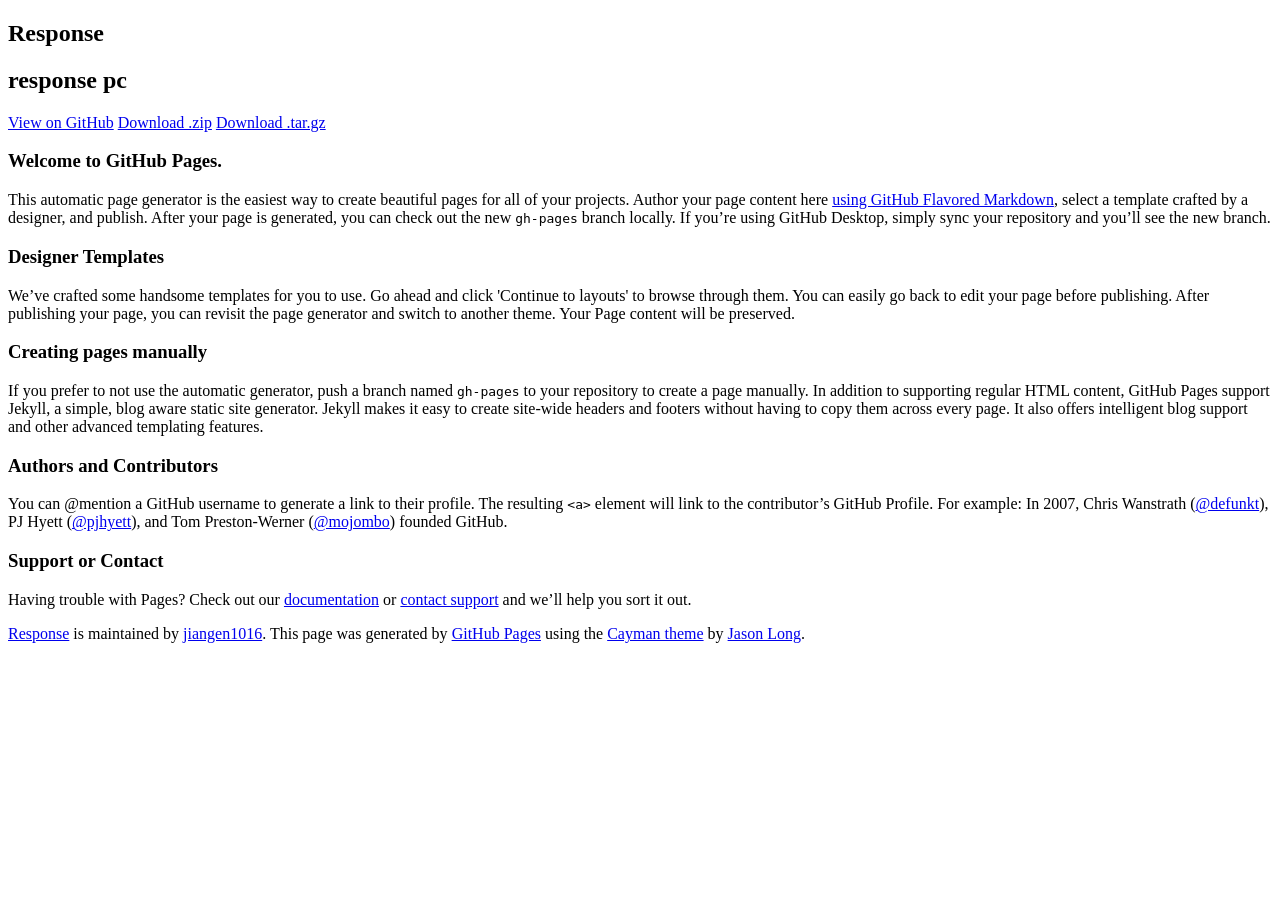
==== index.html @ a20ffac2 "Create gh-pages branch via GitHub" ====
<!DOCTYPE html>
<html lang="en-us">
  <head>
    <meta charset="UTF-8">
    <title>Response by jiangen1016</title>
    <meta name="viewport" content="width=device-width, initial-scale=1">
    <link rel="stylesheet" type="text/css" href="stylesheets/normalize.css" media="screen">
    <link href='https://fonts.googleapis.com/css?family=Open+Sans:400,700' rel='stylesheet' type='text/css'>
    <link rel="stylesheet" type="text/css" href="stylesheets/stylesheet.css" media="screen">
    <link rel="stylesheet" type="text/css" href="stylesheets/github-light.css" media="screen">
  </head>
  <body>
    <section class="page-header">
      <h1 class="project-name">Response</h1>
      <h2 class="project-tagline">response pc</h2>
      <a href="https://github.com/jiangen1016/response" class="btn">View on GitHub</a>
      <a href="https://github.com/jiangen1016/response/zipball/master" class="btn">Download .zip</a>
      <a href="https://github.com/jiangen1016/response/tarball/master" class="btn">Download .tar.gz</a>
    </section>

    <section class="main-content">
      <h3>
<a id="welcome-to-github-pages" class="anchor" href="#welcome-to-github-pages" aria-hidden="true"><span aria-hidden="true" class="octicon octicon-link"></span></a>Welcome to GitHub Pages.</h3>

<p>This automatic page generator is the easiest way to create beautiful pages for all of your projects. Author your page content here <a href="https://guides.github.com/features/mastering-markdown/">using GitHub Flavored Markdown</a>, select a template crafted by a designer, and publish. After your page is generated, you can check out the new <code>gh-pages</code> branch locally. If you’re using GitHub Desktop, simply sync your repository and you’ll see the new branch.</p>

<h3>
<a id="designer-templates" class="anchor" href="#designer-templates" aria-hidden="true"><span aria-hidden="true" class="octicon octicon-link"></span></a>Designer Templates</h3>

<p>We’ve crafted some handsome templates for you to use. Go ahead and click 'Continue to layouts' to browse through them. You can easily go back to edit your page before publishing. After publishing your page, you can revisit the page generator and switch to another theme. Your Page content will be preserved.</p>

<h3>
<a id="creating-pages-manually" class="anchor" href="#creating-pages-manually" aria-hidden="true"><span aria-hidden="true" class="octicon octicon-link"></span></a>Creating pages manually</h3>

<p>If you prefer to not use the automatic generator, push a branch named <code>gh-pages</code> to your repository to create a page manually. In addition to supporting regular HTML content, GitHub Pages support Jekyll, a simple, blog aware static site generator. Jekyll makes it easy to create site-wide headers and footers without having to copy them across every page. It also offers intelligent blog support and other advanced templating features.</p>

<h3>
<a id="authors-and-contributors" class="anchor" href="#authors-and-contributors" aria-hidden="true"><span aria-hidden="true" class="octicon octicon-link"></span></a>Authors and Contributors</h3>

<p>You can @mention a GitHub username to generate a link to their profile. The resulting <code>&lt;a&gt;</code> element will link to the contributor’s GitHub Profile. For example: In 2007, Chris Wanstrath (<a href="https://github.com/defunkt" class="user-mention">@defunkt</a>), PJ Hyett (<a href="https://github.com/pjhyett" class="user-mention">@pjhyett</a>), and Tom Preston-Werner (<a href="https://github.com/mojombo" class="user-mention">@mojombo</a>) founded GitHub.</p>

<h3>
<a id="support-or-contact" class="anchor" href="#support-or-contact" aria-hidden="true"><span aria-hidden="true" class="octicon octicon-link"></span></a>Support or Contact</h3>

<p>Having trouble with Pages? Check out our <a href="https://help.github.com/pages">documentation</a> or <a href="https://github.com/contact">contact support</a> and we’ll help you sort it out.</p>

      <footer class="site-footer">
        <span class="site-footer-owner"><a href="https://github.com/jiangen1016/response">Response</a> is maintained by <a href="https://github.com/jiangen1016">jiangen1016</a>.</span>

        <span class="site-footer-credits">This page was generated by <a href="https://pages.github.com">GitHub Pages</a> using the <a href="https://github.com/jasonlong/cayman-theme">Cayman theme</a> by <a href="https://twitter.com/jasonlong">Jason Long</a>.</span>
      </footer>

    </section>

  
  </body>
</html>
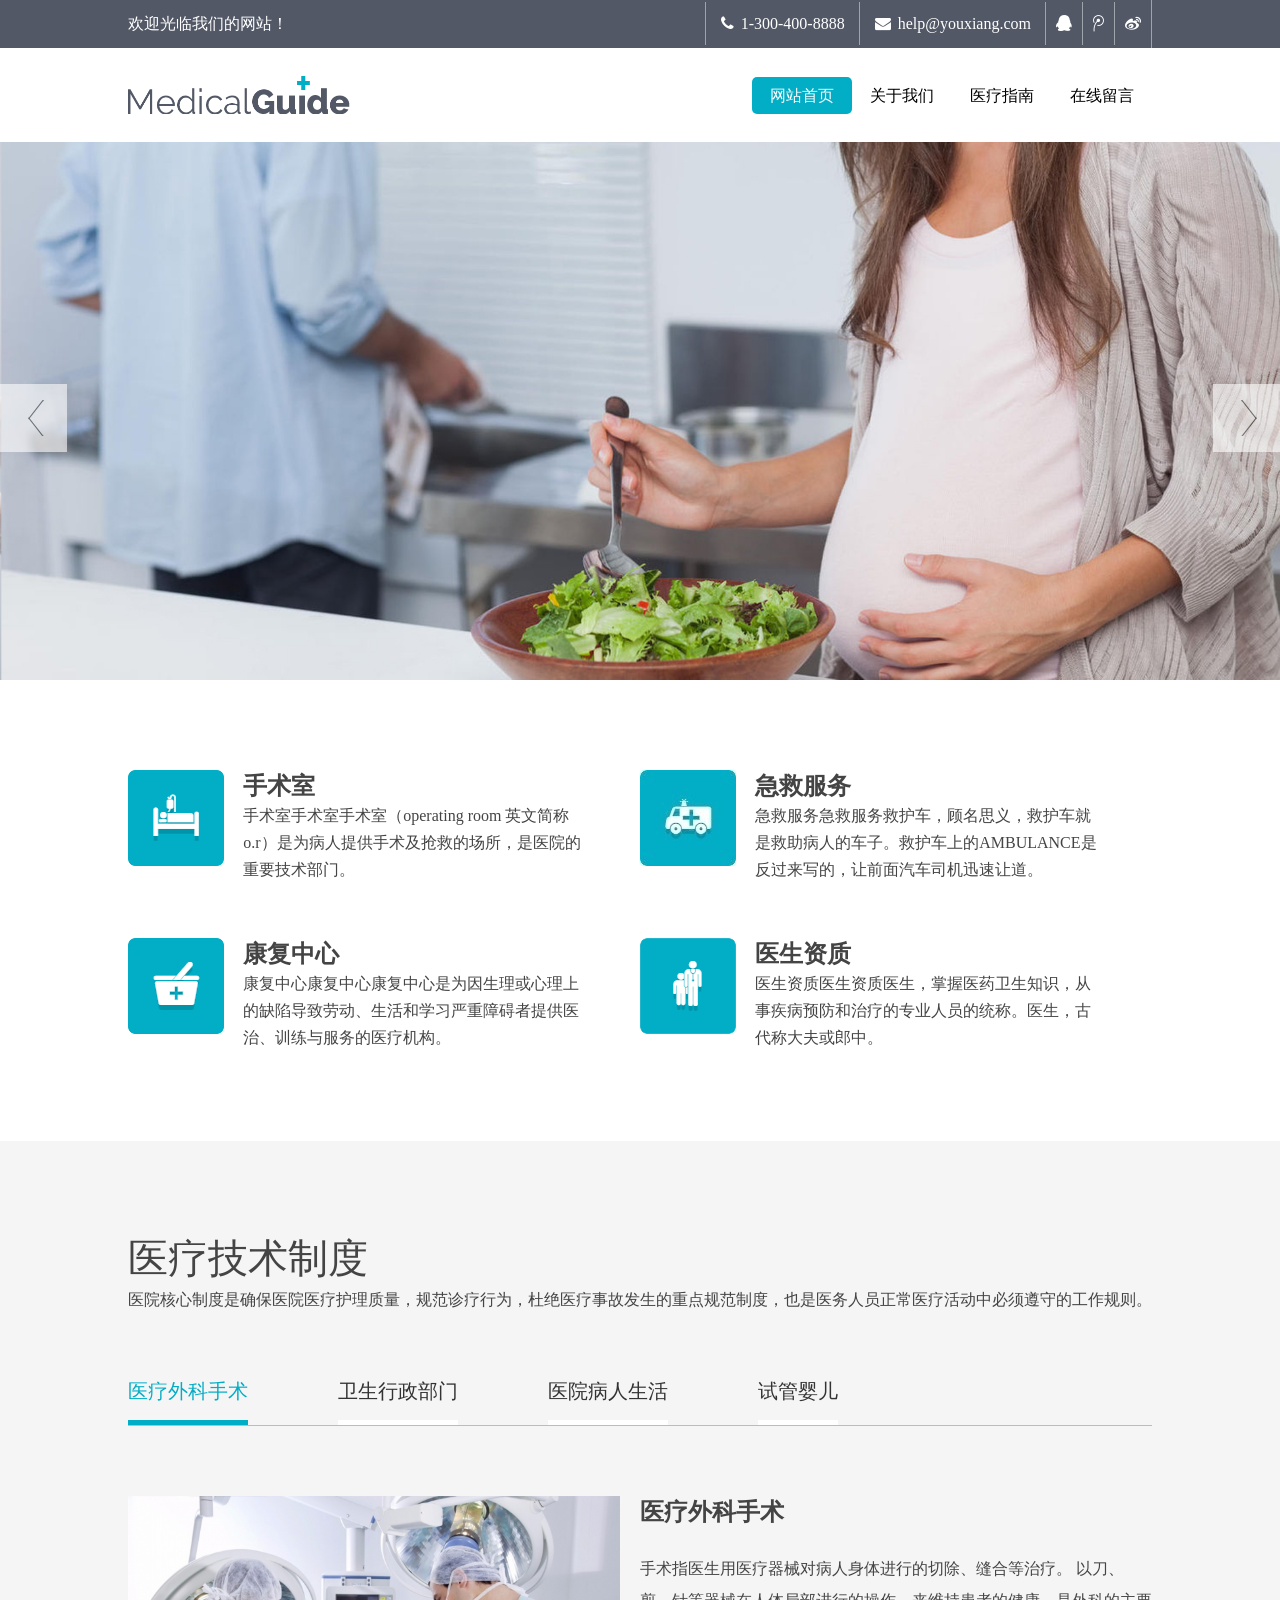
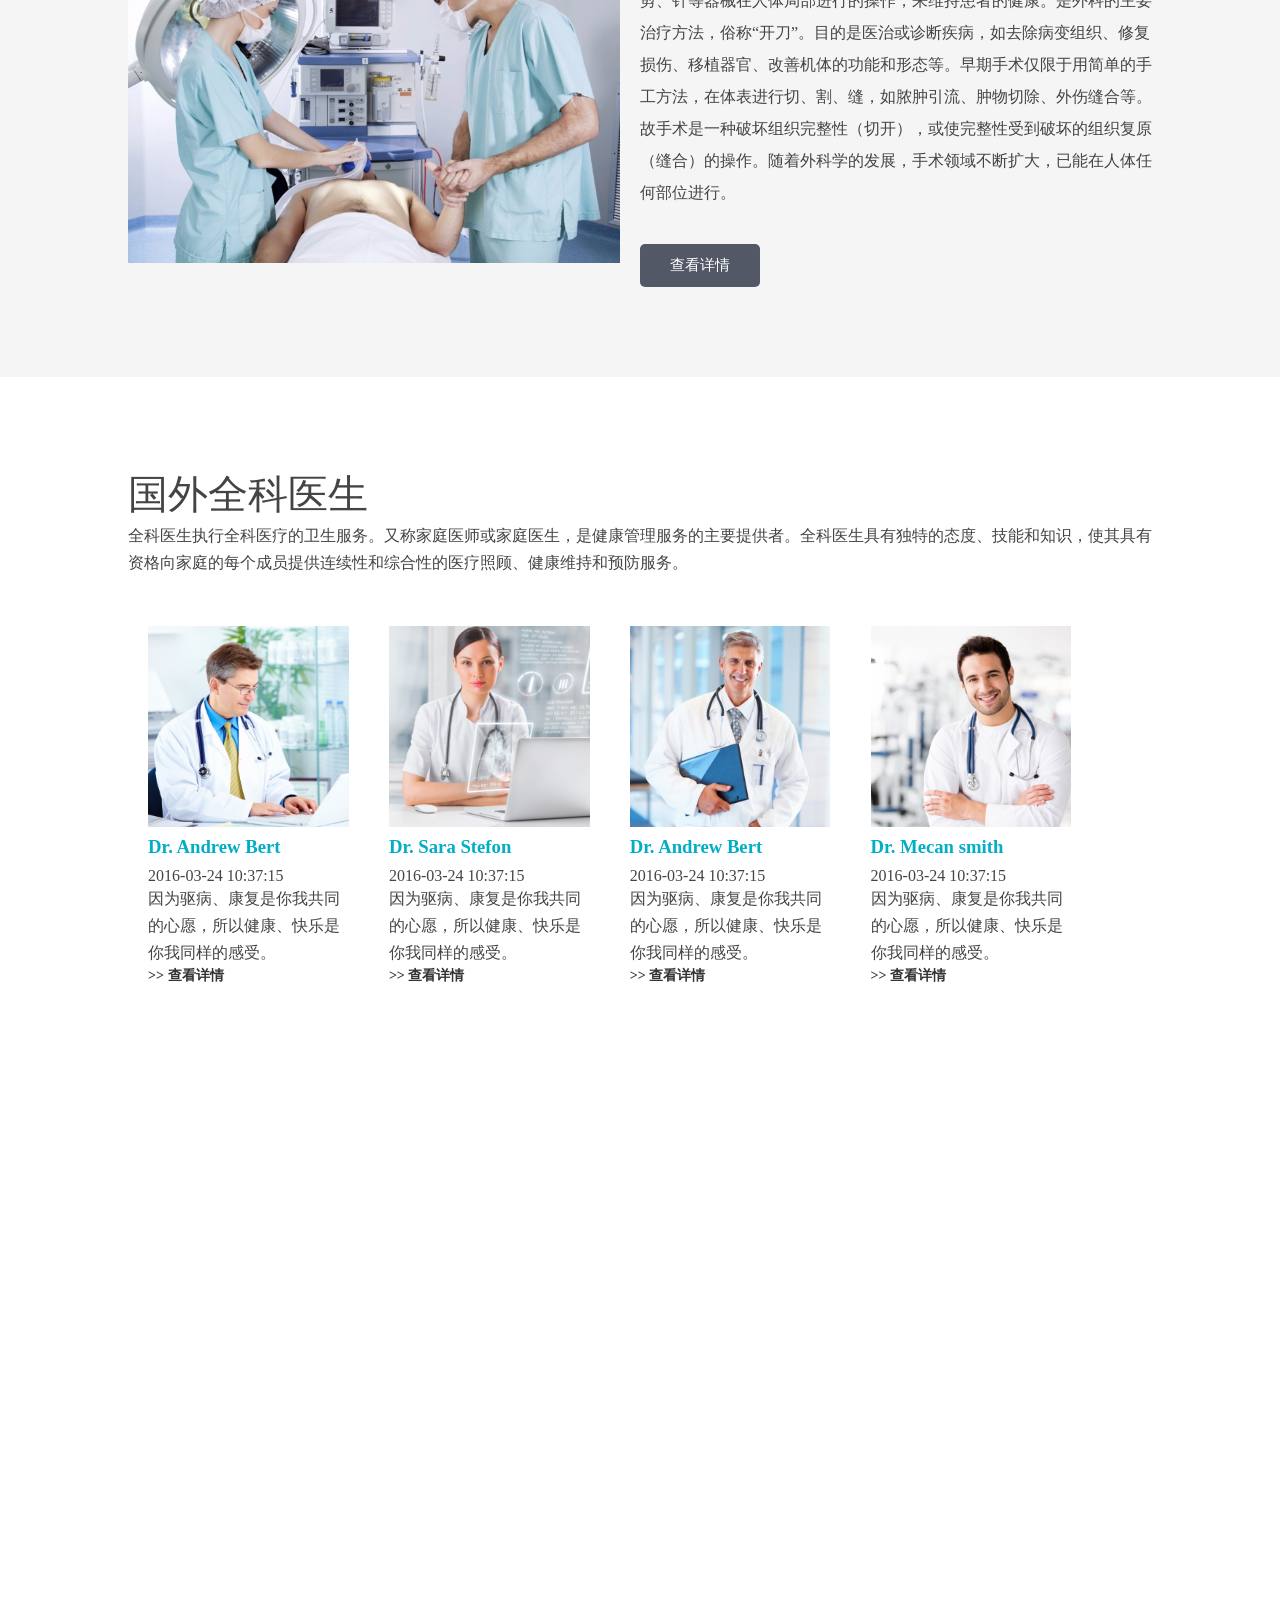
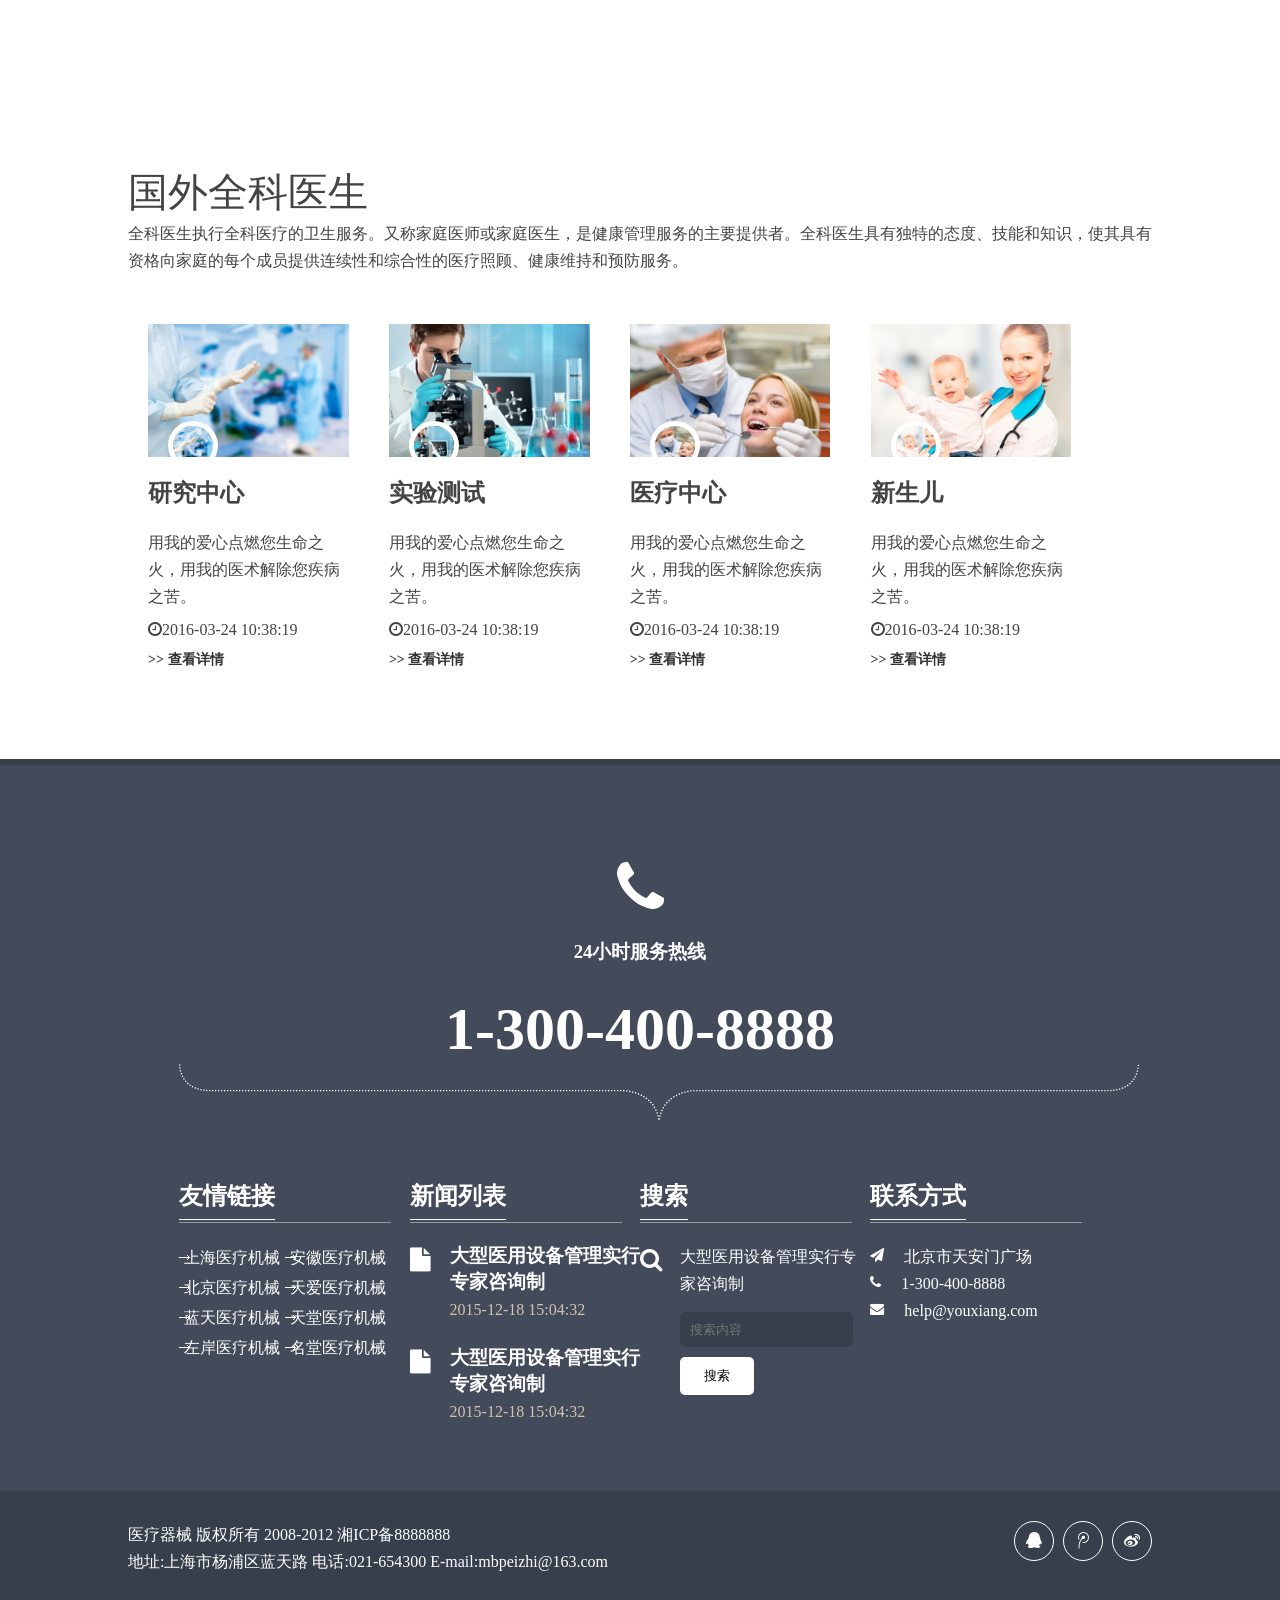
==== commit b5ab2bb8: "response1.0" ====
--- a/index.html
+++ b/index.html
@@ -1,57 +1,350 @@
 <!DOCTYPE html>
-<html lang="en-us">
-  <head>
+<html lang="en" id="html">
+<head>
     <meta charset="UTF-8">
-    <title>Response by jiangen1016</title>
-    <meta name="viewport" content="width=device-width, initial-scale=1">
-    <link rel="stylesheet" type="text/css" href="stylesheets/normalize.css" media="screen">
-    <link href='https://fonts.googleapis.com/css?family=Open+Sans:400,700' rel='stylesheet' type='text/css'>
-    <link rel="stylesheet" type="text/css" href="stylesheets/stylesheet.css" media="screen">
-    <link rel="stylesheet" type="text/css" href="stylesheets/github-light.css" media="screen">
-  </head>
-  <body>
-    <section class="page-header">
-      <h1 class="project-name">Response</h1>
-      <h2 class="project-tagline">response pc</h2>
-      <a href="https://github.com/jiangen1016/response" class="btn">View on GitHub</a>
-      <a href="https://github.com/jiangen1016/response/zipball/master" class="btn">Download .zip</a>
-      <a href="https://github.com/jiangen1016/response/tarball/master" class="btn">Download .tar.gz</a>
-    </section>
-
-    <section class="main-content">
-      <h3>
-<a id="welcome-to-github-pages" class="anchor" href="#welcome-to-github-pages" aria-hidden="true"><span aria-hidden="true" class="octicon octicon-link"></span></a>Welcome to GitHub Pages.</h3>
-
-<p>This automatic page generator is the easiest way to create beautiful pages for all of your projects. Author your page content here <a href="https://guides.github.com/features/mastering-markdown/">using GitHub Flavored Markdown</a>, select a template crafted by a designer, and publish. After your page is generated, you can check out the new <code>gh-pages</code> branch locally. If you’re using GitHub Desktop, simply sync your repository and you’ll see the new branch.</p>
-
-<h3>
-<a id="designer-templates" class="anchor" href="#designer-templates" aria-hidden="true"><span aria-hidden="true" class="octicon octicon-link"></span></a>Designer Templates</h3>
-
-<p>We’ve crafted some handsome templates for you to use. Go ahead and click 'Continue to layouts' to browse through them. You can easily go back to edit your page before publishing. After publishing your page, you can revisit the page generator and switch to another theme. Your Page content will be preserved.</p>
-
-<h3>
-<a id="creating-pages-manually" class="anchor" href="#creating-pages-manually" aria-hidden="true"><span aria-hidden="true" class="octicon octicon-link"></span></a>Creating pages manually</h3>
-
-<p>If you prefer to not use the automatic generator, push a branch named <code>gh-pages</code> to your repository to create a page manually. In addition to supporting regular HTML content, GitHub Pages support Jekyll, a simple, blog aware static site generator. Jekyll makes it easy to create site-wide headers and footers without having to copy them across every page. It also offers intelligent blog support and other advanced templating features.</p>
-
-<h3>
-<a id="authors-and-contributors" class="anchor" href="#authors-and-contributors" aria-hidden="true"><span aria-hidden="true" class="octicon octicon-link"></span></a>Authors and Contributors</h3>
-
-<p>You can @mention a GitHub username to generate a link to their profile. The resulting <code>&lt;a&gt;</code> element will link to the contributor’s GitHub Profile. For example: In 2007, Chris Wanstrath (<a href="https://github.com/defunkt" class="user-mention">@defunkt</a>), PJ Hyett (<a href="https://github.com/pjhyett" class="user-mention">@pjhyett</a>), and Tom Preston-Werner (<a href="https://github.com/mojombo" class="user-mention">@mojombo</a>) founded GitHub.</p>
-
-<h3>
-<a id="support-or-contact" class="anchor" href="#support-or-contact" aria-hidden="true"><span aria-hidden="true" class="octicon octicon-link"></span></a>Support or Contact</h3>
-
-<p>Having trouble with Pages? Check out our <a href="https://help.github.com/pages">documentation</a> or <a href="https://github.com/contact">contact support</a> and we’ll help you sort it out.</p>
-
-      <footer class="site-footer">
-        <span class="site-footer-owner"><a href="https://github.com/jiangen1016/response">Response</a> is maintained by <a href="https://github.com/jiangen1016">jiangen1016</a>.</span>
-
-        <span class="site-footer-credits">This page was generated by <a href="https://pages.github.com">GitHub Pages</a> using the <a href="https://github.com/jasonlong/cayman-theme">Cayman theme</a> by <a href="https://twitter.com/jasonlong">Jason Long</a>.</span>
-      </footer>
-
-    </section>
-
-  
-  </body>
-</html>
+    <meta name="viewport content="width=device-width,initial-scale=1,maximum-scale=1,user-scalable=no"/>
+    <title>医疗器材</title>
+    <link rel="stylesheet" href="css/font-awesome.min.css">
+    <link rel="stylesheet" href="css/style.css">
+    <link rel="stylesheet" href="css/index.css">
+    <script src="js/jquery-1.8.3.min.js"></script>
+    <script src="js/index.js"></script>
+    <style>
+
+    </style>
+</head>
+<body>
+    <div class="backtop">
+
+    </div>
+    <div class="header ul-left">
+        <div class="inner header-text">
+            <span>欢迎光临我们的网站！</span>
+            <ul class="clear">
+                <li><a class="num" href="javascript:;"><i class="fa fa-phone"></i>1-300-400-8888</a></li>
+                <li><a class="num" href="javascript:;"><i class="fa fa-envelope"></i>help@youxiang.com</a></li>
+                <li><a class="icon" href="javascript:;"><i class="fa fa-qq"></i></a></li>
+                <li><a class="icon" href="javascript:;"><i class="fa fa-tencent-weibo"></i></a></li>
+                <li class="last"><a class="icon" href="javascript:;"><i class="fa fa-weibo"></i></a></li>
+            </ul>
+        </div>
+    </div>
+   <div id="nav">
+       <div class="nav clear ul-left">
+           <div class="inner">
+               <img src="images/logo.png" alt="" class="logo">
+               <ul class="clear">
+                   <li><a class="active" href="javascript:;">网站首页</a></li>
+                   <li><a href="about.html">关于我们</a></li>
+                   <li><a href="guide.html">医疗指南</a></li>
+                   <li><a href="onload.html">在线留言</a></li>
+               </ul>
+               <div class="navicon"><i class="fa fa-navicon"></i>
+                   <div class="dl">
+                       <dl>
+                           <dd class="ff"><a href="index.html">网站首页</a></dd>
+                           <dd><a href="about.html">关于我们</a></dd>
+                           <dd><a href="guide.html">医疗指南</a></dd>
+                           <dd><a href="onload.html">在线留言</a></dd>
+                       </dl>
+                   </div>
+               </div>
+
+           </div>
+       </div>
+   </div>
+    <div class="banner">
+        <div class="btn btn-left"></div>
+            <img class="imgshow" src="images/banner0.jpg" alt="">
+            <img src="images/banner1.jpg" alt="">
+            <img src="images/banner2.jpg" alt="">
+            <div class="btn-txt"></div>
+        <div class="btn btn-right"></div>
+    </div>
+    <div class="inner banner-news clear">
+        <div class="news-card clear">
+            <div class="card-img">
+                <img src="images/thumb.php.jpg" alt="">
+            </div>
+            <div class="text">
+                <h2>手术室</h2>
+                <p>手术室手术室手术室（operating room 英文简称o.r）是为病人提供手术及抢救的场所，是医院的重要技术部门。</p>
+            </div>
+        </div>
+        <div class="news-card clear">
+            <div class="card-img">
+                <img src="images/thumb.php1.jpg" alt="">
+            </div>
+            <div class="text">
+                <h2>急救服务</h2>
+                <p>急救服务急救服务救护车，顾名思义，救护车就是救助病人的车子。救护车上的AMBULANCE是反过来写的，让前面汽车司机迅速让道。</p>
+            </div>
+        </div>
+        <div class="news-card clear">
+            <div class="card-img">
+                <img src="images/thumb.php2.jpg" alt="">
+            </div>
+            <div class="text">
+                <h2>康复中心</h2>
+                <p>康复中心康复中心康复中心是为因生理或心理上的缺陷导致劳动、生活和学习严重障碍者提供医治、训练与服务的医疗机构。</p>
+            </div>
+        </div>
+        <div class="news-card clear">
+            <div class="card-img">
+                <img src="images/thumb.php3.jpg" alt="">
+            </div>
+            <div class="text">
+                <h2>医生资质</h2>
+                <p>医生资质医生资质医生，掌握医药卫生知识，从事疾病预防和治疗的专业人员的统称。医生，古代称大夫或郎中。</p>
+            </div>
+        </div>
+    </div>
+    <div class="main main-tabs clear">
+       <div class="inner">
+           <div class="top">
+               <h2>医疗技术制度</h2>
+               <p>医院核心制度是确保医院医疗护理质量，规范诊疗行为，杜绝医疗事故发生的重点规范制度，也是医务人员正常医疗活动中必须遵守的工作规则。</p>
+           </div>
+           <ul class="clear tabs-ul">
+               <li class="active"><a href="javascript:;">医疗外科手术</a></li>
+               <li><a href="javascript:;">卫生行政部门</a></li>
+               <li><a href="javascript:;">医院病人生活</a></li>
+               <li><a href="javascript:;">试管婴儿</a></li>
+           </ul>
+           <div class="tabs-content clear tabshow">
+              <div class="tabs-img">
+                  <img src="images/tabs0.jpg" alt="">
+              </div>
+               <div class="tabs-text">
+                   <h2>医疗外科手术</h2>
+                   <p>手术指医生用医疗器械对病人身体进行的切除、缝合等治疗。 以刀、剪、针等器械在人体局部进行的操作，来维持患者的健康。是外科的主要治疗方法，俗称“开刀”。目的是医治或诊断疾病，如去除病变组织、修复损伤、移植器官、改善机体的功能和形态等。早期手术仅限于用简单的手工方法，在体表进行切、割、缝，如脓肿引流、肿物切除、外伤缝合等。故手术是一种破坏组织完整性（切开），或使完整性受到破坏的组织复原（缝合）的操作。随着外科学的发展，手术领域不断扩大，已能在人体任何部位进行。</p>
+                   <a href="javascript:;">查看详情</a>
+               </div>
+           </div>
+           <div class="tabs-content clear">
+               <div class="tabs-img">
+                   <img src="images/tabs1.jpg" alt="">
+               </div>
+               <div class="tabs-text">
+                   <h2>卫生行政部门</h2>
+                   <p>卫生行政部门是指各级政府中负责医疗卫生行政工作的部门，比如我们常提到的卫生部和各省、自治区卫生厅、各市县卫生局。卫生行政部门负责医疗卫生方面的政策、环境工作，具体的执法、业务工作由下属事业单位等实施，下属事业单位包括负责行政执法的卫生监督局（所），负责传染病、慢性病预防控制的疾病预防控制中心（以前叫卫生防疫站），负责妇幼卫生的妇幼保健院，还有各级医院、乡镇卫生院等。</p>
+                   <a href="javascript:;">查看详情</a>
+
+               </div>
+           </div>
+           <div class="tabs-content clear">
+               <div class="tabs-img">
+                   <img src="images/tabs2.jpg" alt="">
+               </div>
+               <div class="tabs-text">
+                   <h2>医院病人生活</h2>
+                   <p>2005年是医院质量管理年，而医院质量的提高依赖于管理体制的完善。本书就在前两个分册的基础上，讲述了医院的核心管理制度，是执行程序的保障措施，促进医院管理的规范化、科学化。 本书内容按医院管理的七个角度划分，分别是人力资源管理，医疗管理，病历管理，医疗安全管理，传染病防治管理，药事管理，仪器设备、医疗用品与信息管理，并增加了医院感染、医疗废弃物处理、突发公共卫生事件应急预案等制度。通过这些文件将不同职位的任职资格，不同部门的工作职责进行详细的规定，为广大读者提供了适合于医院管理的不同岗位质量控制、管理的相关条例，为领导层选用人才，管理医院业务提供了有针对性的指导。</p>
+                   <a href="javascript:;">查看详情</a>
+               </div>
+           </div>
+           <div class="tabs-content clear">
+               <div class="tabs-img">
+                   <img src="images/tabs3.jpg" alt="">
+               </div>
+               <div class="tabs-text">
+                   <h2>试管婴儿</h2>
+                   <p>在我国民间经常把“体外受精和胚胎移植”（IVF-ET）叫“试管婴儿”。而事实上，体外受精是一种特殊的技术，是把卵子和精子都拿到体外来，让它们在体外人工控制的环境中完成受精过程，然后把早期胚胎移植到女性的子宫中，在子宫中孕育成为孩子。利用体外受精技术产生的婴儿称为试管婴儿，这些孩子也是在妈妈的子宫内长成的。可以说，“试管婴儿技术”等同于“体外受精”。</p>
+                   <a href="javascript:;">查看详情</a>
+               </div>
+           </div>
+       </div>
+    </div>
+    <div class="main main-people">
+        <div class="inner">
+            <div class="top">
+                <h2>国外全科医生</h2>
+                <p>全科医生执行全科医疗的卫生服务。又称家庭医师或家庭医生，是健康管理服务的主要提供者。全科医生具有独特的态度、技能和知识，使其具有资格向家庭的每个成员提供连续性和综合性的医疗照顾、健康维持和预防服务。</p>
+            </div>
+            <div class="people clear">
+                <ul class="clear">
+                    <li>
+
+                        <div class="peo-img">
+                            <div class="show"><i class="fa fa-user"></i></div>
+                            <img src="images/thumb_002.jpg" alt="">
+                        </div>
+                        <h3>Dr. Andrew Bert</h3>
+                        <span>2016-03-24 10:37:15</span>
+                        <p>因为驱病、康复是你我共同的心愿，所以健康、快乐是你我同样的感受。</p>
+                        <a href="">>> 查看详情</a>
+                    </li>
+                    <li>
+
+                        <div class="peo-img">
+                            <div class="show"><i class="fa fa-user"></i></div>
+                            <img src="images/thumb_003.jpg" alt="">
+                        </div>
+                        <h3>Dr. Sara Stefon</h3>
+                        <span>2016-03-24 10:37:15</span>
+                        <p>因为驱病、康复是你我共同的心愿，所以健康、快乐是你我同样的感受。</p>
+                        <a href="">>> 查看详情</a>
+                    </li>
+                    <li>
+
+                        <div class="peo-img">
+                            <div class="show"><i class="fa fa-user"></i></div>
+                            <img src="images/thumb_004.jpg" alt="">
+                        </div>
+                        <h3>Dr. Andrew Bert</h3>
+                        <span>2016-03-24 10:37:15</span>
+                        <p>因为驱病、康复是你我共同的心愿，所以健康、快乐是你我同样的感受。</p>
+                        <a href="">>> 查看详情</a>
+                    </li>
+                    <li>
+
+                        <div class="peo-img">
+                            <div class="show"><i class="fa fa-user"></i></div>
+                            <img src="images/thumb_005.jpg" alt="">
+                        </div>
+                        <h3>Dr. Mecan smith</h3>
+                        <span>2016-03-24 10:37:15</span>
+                        <p>因为驱病、康复是你我共同的心愿，所以健康、快乐是你我同样的感受。</p>
+                        <a href="">>> 查看详情</a>
+                    </li>
+                </ul>
+            </div>
+        </div>
+        <div class="info info1">
+            <div class="inner">
+                <h2>“满足不断变化的医疗环境的挑战。”</h2>
+                <p>我国是世界上最早设置医院的国家。远在西汉年间，黄河一带瘟疫流行，汉武帝刘彻就在各地设置医治场所，配备医生、药物、免费给百姓治病。</p>
+            </div>
+        </div>
+        <div class="inner">
+            <div class="top">
+                <h2>国外全科医生</h2>
+                <p>全科医生执行全科医疗的卫生服务。又称家庭医师或家庭医生，是健康管理服务的主要提供者。全科医生具有独特的态度、技能和知识，使其具有资格向家庭的每个成员提供连续性和综合性的医疗照顾、健康维持和预防服务。</p>
+            </div>
+            <div class="people clear">
+                <ul class="clear">
+                    <li>
+                        <div class="peo-img">
+                            <div class="show"><i class="fa fa-user"></i></div>
+                            <img src="images/tab0.jpg" alt="">
+                            <img src="images/0.jpg" alt=""  class="headerimg">
+                        </div>
+                        <h2>研究中心</h2>
+                        <p>用我的爱心点燃您生命之火，用我的医术解除您疾病之苦。 </p>
+                       <div class="timer"><span><i class="fa fa-clock-o"></i>2016-03-24 10:38:19</span> <br><a href="">>> 查看详情</a></div>
+                    </li>
+                    <li>
+                        <div class="peo-img">
+                            <div class="show"><i class="fa fa-user"></i></div>
+                            <img src="images/tab1.jpg" alt="">
+                            <img src="images/1.jpg" alt=""  class="headerimg">
+                        </div>
+                        <h2>实验测试</h2>
+                        <p>用我的爱心点燃您生命之火，用我的医术解除您疾病之苦。 </p>
+                        <div class="timer"><span><i class="fa fa-clock-o"></i>2016-03-24 10:38:19</span> <br><a href="">>> 查看详情</a></div>
+                    </li>
+                    <li>
+                        <div class="peo-img">
+                            <div class="show"><i class="fa fa-user"></i></div>
+                            <img src="images/tab2.jpg" alt="">
+                            <img src="images/2.jpg" alt=""  class="headerimg">
+                        </div>
+                        <h2>医疗中心</h2>
+                        <p>用我的爱心点燃您生命之火，用我的医术解除您疾病之苦。 </p>
+                        <div class="timer"><span><i class="fa fa-clock-o"></i>2016-03-24 10:38:19</span> <br><a href="">>> 查看详情</a></div>
+                    </li>
+                    <li>
+                        <div class="peo-img">
+                            <div class="show"><i class="fa fa-user"></i></div>
+                            <img src="images/tab3.jpg" alt="">
+                            <img src="images/3.jpg" alt="" class="headerimg">
+                        </div>
+                        <h2>新生儿</h2>
+                        <p>用我的爱心点燃您生命之火，用我的医术解除您疾病之苦。 </p>
+                        <div class="timer"><span><i class="fa fa-clock-o"></i>2016-03-24 10:38:19</span> <br><a href="">>> 查看详情</a></div>
+                    </li>
+                </ul>
+            </div>
+        </div>
+    </div>
+    <div class="footer">
+        <div class="top">
+            <div class="inner">
+               <div class="phone">
+                   <i class="fa fa-phone"></i>
+                   <h3>24小时服务热线</h3>
+                   <h2>1-300-400-8888</h2>
+                   <img src="images/infoimg.png" alt="">
+               </div>
+                <div class="footer-dl clear">
+                    <div class="dl-text">
+                       <div class="title"><span>友情链接</span></div>
+                        <div class="txt">
+                            <ul class="clear">
+                                <li><a href="">上海医疗机械</a></li>
+                                <li><a href="">安徽医疗机械</a></li>
+                                <li><a href="">北京医疗机械</a></li>
+                                <li><a href="">天爱医疗机械</a></li>
+                                <li><a href="">蓝天医疗机械</a></li>
+                                <li><a href="">天堂医疗机械</a></li>
+                                <li><a href="">左岸医疗机械</a></li>
+                                <li><a href="">名堂医疗机械</a></li>
+                            </ul>
+                        </div>
+                    </div>
+                    <div class="dl-text">
+                        <div class="title"><span>新闻列表</span></div>
+                        <div class="txt">
+                            <div class="txt-news">
+                                <i class="fa fa-file"></i>
+                                <div class="news">
+                                    <h3><a>大型医用设备管理实行专家咨询制</a></h3>
+                                    <span>2015-12-18 15:04:32</span>
+                                </div>
+                            </div>
+                            <div class="txt-news">
+                                <i class="fa fa-file"></i>
+                                <div class="news">
+                                    <h3><a>大型医用设备管理实行专家咨询制</a></h3>
+                                    <span>2015-12-18 15:04:32</span>
+                                </div>
+                            </div>
+                        </div>
+                    </div>
+                    <div class="dl-text">
+                        <div class="title"><span>搜索</span></div>
+                        <div class="txt">
+                            <i class="fa fa-search"></i>
+                            <div class="news">
+                                <p>大型医用设备管理实行专家咨询制</p>
+                                <input type="text" id="search" placeholder="搜索内容"><br>
+                                <input type="button" value="搜索" id="submit">
+                            </div>
+                        </div>
+                    </div>
+                    <div class="dl-text">
+                        <div class="title"><span>联系方式</span></div>
+                        <div class="txt">
+                            <p><i class="fa fa-send"></i>北京市天安门广场</p>
+                            <p><i class="fa fa-phone"></i>1-300-400-8888</p>
+                            <p><i class="fa fa-envelope"></i>help@youxiang.com</p>
+                        </div>
+                    </div>
+                </div>
+            </div>
+        </div>
+        <div class="bottom">
+            <div class="inner clear">
+                <div class="left">
+                    <p>医疗器械 版权所有 2008-2012 湘ICP备8888888</p>
+                    <p>地址:上海市杨浦区蓝天路 电话:021-654300 E-mail:mbpeizhi@163.com</p>
+                </div>
+                <div class="right">
+                    <a href=""><i class="fa fa-qq"></i></a>
+                    <a href=""><i class="fa fa-tencent-weibo"></i></a>
+                    <a href=""><i class="fa fa-weibo"></i></a>
+                </div>
+            </div>
+        </div>
+    </div>
+</body>
+</html>
--- a/css/style.css
+++ b/css/style.css
@@ -0,0 +1,137 @@
+*{margin:0;padding:0;}
+.clear:after {
+    content: "";
+    display: block;
+    height: 0;
+    clear: both;
+}
+.clear {
+    zoom: 1;
+}
+body{font-size:16px;background: #fff;font-family: 'Microsoft YaHei',Tahoma,Verdana,'Simsun';color: #444444;}
+a{text-decoration: none}
+li{list-style: none}
+.inner{width:80%;margin:0 auto;}
+img{vertical-align:middle;}
+p{font-family: 'Microsoft YaHei',Tahoma,Verdana,'Simsun';
+    font-weight: 300;
+    font-size: 16px;
+    line-height: 27px;}
+
+
+
+.backtop{width:44px;height:44px;background-color:#02adc6;border-radius:50%;opacity:.4;
+    background:url(../images/backtop.png) no-repeat center;}
+
+.backtop{cursor:pointer;transition:all 2s;width:44px;height:44px;background-color:#02adc6;position:fixed;right:15px;bottom:10px;opacity:0;}
+
+.navtop{width:100%;position:fixed;;top:0;left:0;z-index:30;background:#fff;border-bottom:1px solid #ccc;}
+
+#html .imgshow{display:block;}
+
+#html .showdiv{top:0;}
+
+#html .active a{border-bottom: solid 5px #02adc6;
+    color: #02adc6;}
+#html .tabshow{display:block;opacity:1;}
+
+html .nav .dl{display:none;width:400%;background:#ccc;position:absolute;right:5%;z-index:40;margin-top:25px;}
+html .nav .dl dd{width:100%;background:#525866;}
+html .nav .dl dd a {color:#fff;display:block;font-size:16px;}
+html .nav .dl dd:hover {background:#eee;}
+html .nav .dl dd:hover a{color:#02adc6;}
+html .nav .dl .ff{background:#c4d6ec;}
+
+@media screen and (max-width:1200px){
+    .nav .clear a{padding:4px 6px;}
+    .banner{width:100%;}
+    .logo{width:30%;}
+    .log img{width:100%;}
+    .header-text ul li .num{font-size:14px;}
+    .header-text ul li .icon{font-size:14px;}
+    .news-card p{font-size:14px;}
+    body .main-tabs .clear li{margin-right:45px;}
+    .tabs-content .tabs-text p{font-size:16px;}
+    .footer .top .dl-text{width:20%;}
+    body .banner-news .news-card{width:45%;margin-right:5%}
+    .banner-news .news-card .card-img{width:18%;}
+    .footer .top .dl-text .title{font-size:20px;}
+    body .banner-news .news-card .text {float: right;
+        width: 70%;}
+    body .main-people .people ul li p{font-size:14px;}
+    body .main-people .people ul li h3{font-size:14px;}
+
+    .info{width:100%;}
+    .footer img{width:100%}
+    body .footer .top h2{font-size:40px;}
+    body .footer .top h3{font-size:14px;}
+    .footer .top .dl-text li a{font-size:14px;}
+    .footer .top .dl-text{float:left;margin-right:5%}
+    .footer .top .dl-text .txt p{font-size:14px;}
+    .footer .top .dl-text li {line-height:25px;width:100%;}
+    body .main .people h2 {font-size:20px;}
+    body .main .people p {font-size:14px;}
+    body .main .people span {font-size:14px;}
+}
+@media screen and (max-width:980px){
+    body .abuimg h2{font-size:25px;}
+    body .banner-news .news-card .text{width:80%;}
+    body .list dl{float:none;width:80%;margin:0 10%;margin-bottom: 30px}
+    body .list .txt{float:none;width:80%;margin:0 10%;}
+    body .list .txt p{font-size:16px;}
+    body .main-people .people ul li p{font-size:12px;}
+    body .main-people .people ul li h3{font-size:12px;}
+    body .main-tabs .clear li a{font-size:14px;}
+    body .main-tabs .clear li{font-size:14px; margin-right:10px;}
+
+    body .info h2{font-size:20px;}
+    body .info{min-height:400px;}
+
+    body .main-people .people ul li{width:45%;}
+    body .main-tabs .tabs-content .tabs-img{width:100%;float:none;}
+    body .main-tabs .tabs-content .tabs-text{float:none;width:100%;}
+    .main-tabs .tabs-content .tabs-text h2{margin-top:20px;;}
+    .nav .clear a{padding:5px 5px;}
+    .inner{width:80%;}
+    .nav ul{display:none;}
+    body .nav .navicon {display:block;}
+    .banner{width:100%;}
+    .header-text span{display:none;}
+    .header-text ul{margin:0 auto;width:80%;}
+    .header-text ul li .num{font-size:12px;}
+    .header-text ul li .icon{font-size:12px;}
+    .banner-news .news-card .card-img{width:20%;}
+    .banner .btn{transform: scale(.7)}
+    body .main .people span {font-size:12px;}
+
+    body .banner-news .news-card{width:100%;}
+    .footer img{width:100%}
+    .footer #search{width:80%;}
+    .footer .top .dl-text{width:80%;float:none;margin:3% 10% 0 10%}
+    .banner-news .news-card{margin-right:10%;}
+    body .footer .top .dl-text{width:100%;float:none;}
+    body .footer .top .dl-text .clear{float:none;}
+    body .footer .top .dl-text .clear li {text-align:left;}
+    body .footer .top .dl-text .clear li a{margin-left:10%;}
+    body .footer .bottom p{font-size:14px;}
+    body .footer .bottom .right i{width:30px;height:30px;line-height:30px;}
+
+    body .abmain .inner ul li{width:48%;margin-bottom:30px;}
+
+}
+@media screen and (max-width:650px){
+    body .main-people .people ul li{width:80%;margin:0 10%;margin-bottom:20px;}
+    body .main-people .people ul li h3{font-size:20px;}
+    body .main-people .people ul li span{font-size:16px;}
+    body .main-people .people ul li p{font-size:16px;}
+    .inner{width:80%}
+    .header{display:none;}
+    .header-text ul{text-align:center;}
+    .news-card {width:100%;}
+    .banner{width:100%;}
+    .banner-news .news-card{text-align:center;}
+    .banner-news .news-card .card-img{width:100%;margin:0 auto;float:none;text-align:center;}
+    .banner-news .news-card .card-img img{width:100px;height: 100px;}
+    body .banner-news .news-card .text{width:100%;}
+    body .abmain .inner ul li{width:100%;margin-bottom:30px;}
+}
--- a/css/index.css
+++ b/css/index.css
@@ -0,0 +1,113 @@
+.header{height:48px;line-height:48px;background:#525866;}
+ul{float:right;}
+ul li{float:left;}
+
+.header-text{color:#fff;}
+.header-text a{color:#fff;}
+.header-text ul{float:right;}
+.header-text ul li a{border-left:1px solid #9fa3aa;}
+.header-text ul li .num{padding:13px 14px;}
+.header-text ul li .num i{margin:1px 7px 0px 1px;}
+.header-text ul li .icon{padding:13px 10px;}
+.header-text ul .last{border-right:1px solid #9fa3aa;}
+
+.nav{padding:28px 0;}
+.nav .logo{width:222px;}
+.nav .clear{margin-top:10px;}
+.nav .clear a{padding:10px 18px;color:#000;border-radius:5px;}
+.nav .clear a:hover{color:#fff;background:#02adc6;}
+.nav .clear .active{color:#fff;background:#02adc6;}
+
+.nav .navicon{position:relative;}
+.nav .navicon {cursor:pointer;float:right;display:none;line-height:40px;text-align:center;width:40px;height:40px;border-radius:5px;background:#02adc6 !important}
+.nav .navicon i{font-size:150%;color:#fff;}
+
+/*.banner{width:100%;height:720px;background:url(../images/banner0.jpg);position: relative}*/
+.banner{position:relative;width:100%;}
+.banner img{width:100%;display:none;transition:all 2s}
+.banner-news{padding:90px 0 35px 0;}
+.banner-news .news-card{width:45%;float:left;margin-bottom:55px;margin-right:5%;}
+.banner-news .news-card img{float:left;}
+
+.banner-news .news-card .text{float:right;width:75%;}
+.banner-news .news-card .card-img{width:20%;}
+
+.banner .btn{opacity:.6;width:67px;height:68px;position:absolute;z-index:20;cursor:pointer;}
+.banner .btn-left{top:45%;left:0;background:url(../images/left-arrow.jpg);}
+.banner .btn-right{top:45%;right:0;background:url(../images/right-arrow.jpg);}
+
+.main .inner{position:relative;}
+.main .dir{cursor:pointer;z-index:10;position:absolute;top:60%;width:30px;height:25px;background-image:url(../images/arrow-cro.png);background-repeat: no-repeat;}
+.main .dir-left{background-position:15px 0px;left:-60px;}
+.main .dir-right{background-position:-15px 0px;right:20px;}
+
+.main-tabs{padding:90px 0;background:#f5f5f5;}
+.main .top{margin-bottom:50px;}
+.main .top h2{font-weight:100;font-size:40px;}
+.main .people h3{color:#02adc6;line-height:40px;}
+.main .people h2{margin:10% 0;}
+.main .people a{color: #333;font-size: 14px;font-weight: bolder;}
+.main .people .timer span{line-height:40px;}
+
+.main-tabs .tabs-ul{float:left;margin-bottom:70px;border-bottom:solid 1px #bcbcbc;width:100%;}
+.main-tabs .clear li{margin-right:90px;}
+.main-tabs .clear li a{display:block;border-bottom: solid 5px #fff;color:#333;font-size: 20px;font-family: 'Microsoft YaHei',Tahoma,Verdana,'Simsun';padding: 15px 0px;
+    font-weight: 500;}
+.main-tabs .clear .tabs a{border-bottom: solid 5px #02adc6;color: #02adc6;}
+.main-tabs .tabs-content{display:none;}
+.main-tabs .tabs-content .tabs-img{width:48%;float:left;}
+.main-tabs .tabs-content .tabs-img img{width:100%;}
+.main-tabs .tabs-content .tabs-text{width:50%;float:right;}
+.main-tabs .tabs-content .tabs-text p{    margin: 25px 0 0 0;
+    line-height: 32px;}
+.main-tabs .tabs-content .tabs-text a{    margin: 35px 0 0 0;
+    background-color: #525866;
+    padding: 12px 30px;
+    display: inline-block;
+    text-transform: uppercase;
+    color: #fff;
+    font-size: 15px;
+    border-radius: 5px;}
+.main-people{padding:90px 0;}
+.main-people .people{width:98%;overflow:hidden;}
+.main-people .people ul{position:relative;width:100%;}
+.main-people .people ul li{width:20%;margin:0px 2%;float:left;}
+.main-people .people ul li .peo-img {position:relative;overflow: hidden;}
+.main-people .people ul li .peo-img .show{transition: all 1s;top:-100%;opacity:0.4;color:#fff;font-size:30px;text-align:center;position:absolute;width:100%;height:100%;background:deepskyblue;}
+.main-people .people ul li .peo-img:hover .show{top:0;}
+.main-people .people img{width:100%;}
+.main-people .people ul li .peo-img .show i{position:absolute;top:45%;left:45%;}
+.main-people .people ul li .peo-img img{width:100%;}
+
+.main-people .people ul li .peo-img .headerimg{width:20%;height:auto;border:5px solid #fff;border-radius:50%;position: absolute;bottom:-10%;left:10%;}
+
+.info{color:#fff;min-height:600px;width:100%;background-attachment: fixed;background-image: url(../images/bg.jpg)}
+.info1{margin:90px 0;text-align:center;}
+.info h2{color:#fff;font-size:36px;font-weight:100;padding:100px;}
+.info p{padding:25px;}
+.info-tabs{background-image: url(../images/bg2.jpg);background-repeat:no-repeat;background-attachment: fixed}
+
+.footer .top{background:#434a5a;color:#fff;text-align:center;border-top:solid 6px #373e4c;padding:5%;}
+.footer .top i{font-size:60px;margin-top:30px;}
+.footer .top h2{font-size:60px;margin-top:30px;}
+.footer .top h3{margin-top:20px;}
+.footer .top .phone{margin-bottom:50px;}
+.footer .top .dl-text{width:23%;float:left;margin-right:2%;}
+.footer .top .dl-text .title{padding:10px 0px;font-size:24px;font-weight:bolder;text-align:left;display:block;border-bottom:1px solid #999;}
+.footer .top .dl-text .title span{padding:10px 0px;border-bottom:1px solid #fff;}
+.footer .top .dl-text .txt{margin-top:20px;}
+.footer .top .dl-text li{width:50%;background:url(../images/footerright.png) no-repeat left center;line-height:30px;}
+.footer .top .dl-text li a{color:#fff;}
+.footer .top .dl-text .txt i{font-size:150%;float:left;margin-top:5px;}
+.footer .top .dl-text .txt .news{text-align:left;margin-left:40px;width:90%;}
+.footer .top .dl-text .txt .news span{color:#d1c3b2;line-height:30px;}
+.footer .top .dl-text .txt #search{width: 80%;padding:10px 10px;border-radius:5px;border:none;background:#373e4c;margin:15px 0px 10px 0px;}
+.footer .top .dl-text .txt #submit{padding:10px 24px;border-radius:5px;border:none;background:#fff;}
+.footer .top .dl-text .txt p{text-align:left;}
+.footer .top .dl-text .txt p i{font-size:88%;margin-right:20px;}
+
+.footer .bottom {color:#fff;width:100%;padding:30px 0px;background:#373e4c;}
+.footer .bottom .left{width:70%;text-align:left;float:left;}
+.footer .bottom .right{width:30%;float:right;text-align:right;}
+.footer .bottom .right i{margin-left:5px;color:#fff;width:38px;height:38px;border-radius:50%;border:1px solid #fff;line-height:38px;text-align:center;}
+
